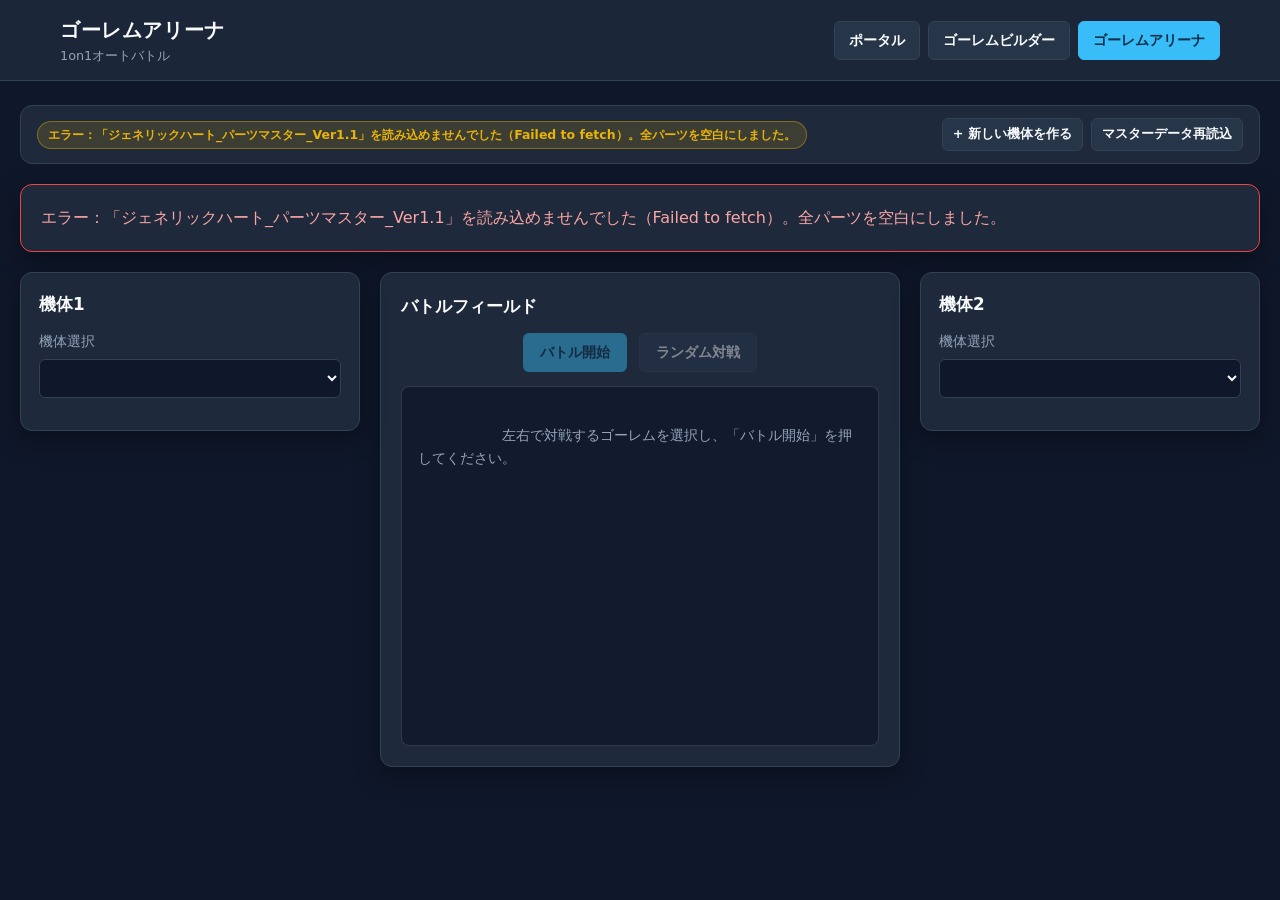
==== arena.html @ 92199386 "a" ====
<!DOCTYPE html>
<html lang="ja">
<head>
  <meta charset="UTF-8" />
  <meta name="viewport" content="width=device-width, initial-scale=1.0" />
  <title>ゴーレムアリーナ | ジェネリックハート</title>
  <link rel="stylesheet" href="./css/common.css" />
  <link rel="stylesheet" href="./css/arena.css" />
  <style>
    .arena-container {
      max-width: 1520px;
      margin: 0 auto;
      padding: 24px 20px 64px;
    }
    .arena-3col {
      display: grid;
      grid-template-columns: minmax(290px, 340px) minmax(0, 1fr) minmax(290px, 340px);
      gap: 20px;
      align-items: start;
    }
    .sticky-side {
      position: -webkit-sticky;
      position: sticky;
      top: 76px;
      align-self: start;
    }
    .fighter-side-card {
      background: var(--bg-panel);
      border: 1px solid var(--border-subtle);
      border-radius: var(--radius-md);
      padding: 18px;
      box-shadow: var(--shadow-card);
    }
    .equip-summary {
      margin: 10px 0 12px;
      padding: 10px 12px;
      border-radius: var(--radius-sm);
      background: rgba(15, 23, 42, 0.55);
      border: 1px solid rgba(148, 163, 184, 0.16);
      font-size: 0.84rem;
      line-height: 1.6;
    }
    .equip-row {
      margin-bottom: 3px;
    }
    .equip-row:last-child {
      margin-bottom: 0;
    }
    .center-controls {
      display: flex;
      flex-wrap: wrap;
      align-items: center;
      justify-content: center;
      gap: 12px;
      margin-bottom: 14px;
    }
    .battle-banner {
      margin-bottom: 12px;
      padding: 12px 16px;
      border-radius: 8px;
      font-weight: 700;
      text-align: center;
      background: rgba(34, 197, 94, 0.16);
      border: 1px solid rgba(34, 197, 94, 0.45);
      color: #bbf7d0;
    }
    .battle-log {
      padding: 14px 16px;
      border-radius: 8px;
      background: rgba(15, 23, 42, 0.72);
      border: 1px solid rgba(148, 163, 184, 0.22);
      min-height: 360px;
      max-height: 68vh;
      overflow-y: auto;
      font-family: ui-monospace, SFMono-Regular, Menlo, Monaco, Consolas, monospace;
      font-size: 0.87rem;
      line-height: 1.65;
      white-space: pre-wrap;
    }
    .log-line {
      padding: 2px 0;
      border-bottom: 1px dashed rgba(148, 163, 184, 0.08);
    }
    .log-line:last-child {
      border-bottom: none;
    }
    @media (max-width: 1120px) {
      .arena-3col {
        grid-template-columns: 1fr;
      }
      .sticky-side {
        position: static;
      }
    }
  </style>
</head>
<body>
  <header class="site-header">
    <div class="header-inner">
      <div class="brand-area">
        <div>
          <h1 class="brand-title">ゴーレムアリーナ</h1>
          <p class="brand-subtitle">1on1オートバトル</p>
        </div>
      </div>
      <nav class="nav-links" aria-label="画面切り替え">
        <a class="nav-link" href="./index.html">ポータル</a>
        <a class="nav-link" href="./builder.html">ゴーレムビルダー</a>
        <a class="nav-link is-active" href="./arena.html">ゴーレムアリーナ</a>
      </nav>
    </div>
  </header>

  <main class="arena-container">
    <div class="status-bar">
      <div>
        <span id="data-status" class="status-badge is-fallback">「ジェネリックハート_パーツマスター_Ver1.1」読込待機中...</span>
      </div>
      <div style="display:flex;gap:8px;">
        <a href="./builder.html" class="btn btn-secondary btn-sm">+ 新しい機体を作る</a>
        <button id="reload-data-btn" type="button" class="btn btn-secondary btn-sm">
          マスターデータ再読込
        </button>
      </div>
    </div>

    <div id="master-error" class="panel" style="display:none; border-color:var(--danger); color:#fca5a5; margin-bottom:20px;" role="alert"></div>

    <div class="arena-3col">
      <aside class="fighter-side-card sticky-side">
        <h2 class="panel-title">機体1</h2>
        <div style="margin-bottom:14px;">
          <label for="fighter1-select">機体選択</label>
          <select id="fighter1-select"></select>
        </div>
        <div id="fighter1-card"></div>
      </aside>

      <section class="panel">
        <h2 class="panel-title">バトルフィールド</h2>
        <div class="center-controls">
          <button id="start-battle-btn" type="button" class="btn btn-primary">バトル開始</button>
          <button id="random-battle-btn" type="button" class="btn btn-secondary">ランダム対戦</button>
        </div>
        <div id="battle-banner" class="battle-banner" style="display:none;"></div>
        <div id="battle-log" class="battle-log">
          <span class="muted">左右で対戦するゴーレムを選択し、「バトル開始」を押してください。</span>
        </div>
      </section>

      <aside class="fighter-side-card sticky-side">
        <h2 class="panel-title">機体2</h2>
        <div style="margin-bottom:14px;">
          <label for="fighter2-select">機体選択</label>
          <select id="fighter2-select"></select>
        </div>
        <div id="fighter2-card"></div>
      </aside>
    </div>
  </main>

  <script type="module" src="./js/arenaApp.js?v=7"></script>
</body>
</html>
---- css/common.css ----
:root {
  --bg-body: #0f172a;
  --bg-panel: #1e293b;
  --bg-card: #273549;
  --bg-input: #0f172a;
  --border-subtle: #334155;
  --border-accent: #38bdf8;
  --text-main: #f8fafc;
  --text-muted: #94a3b8;
  --accent-primary: #38bdf8;
  --accent-primary-hover: #0ea5e9;
  --accent-secondary: #a855f7;
  --success: #22c55e;
  --warning: #eab308;
  --danger: #ef4444;
  --radius-sm: 6px;
  --radius-md: 12px;
  --radius-lg: 16px;
  --shadow-card: 0 8px 24px rgba(0, 0, 0, 0.35);
  --font-sans: "Hiragino Kaku Gothic ProN", "Yu Gothic", "Meiryo", system-ui, -apple-system, sans-serif;
  --font-mono: ui-monospace, SFMono-Regular, Menlo, Monaco, Consolas, monospace;
}

* { box-sizing: border-box; }

html, body {
  margin: 0;
  padding: 0;
  background-color: var(--bg-body);
  color: var(--text-main);
  font-family: var(--font-sans);
  line-height: 1.6;
  min-height: 100vh;
}

a { color: var(--accent-primary); text-decoration: none; }
a:hover { text-decoration: underline; }
code, pre { font-family: var(--font-mono); }

.site-header {
  background: rgba(30, 41, 59, 0.92);
  backdrop-filter: blur(8px);
  border-bottom: 1px solid var(--border-subtle);
  position: sticky;
  top: 0;
  z-index: 20;
}

.header-inner {
  max-width: 1200px;
  margin: 0 auto;
  padding: 14px 20px;
  display: flex;
  flex-wrap: wrap;
  align-items: center;
  justify-content: space-between;
  gap: 12px;
}

.brand-area { display: flex; align-items: center; gap: 12px; }
.brand-title { margin: 0; font-size: 1.25rem; font-weight: 700; letter-spacing: 0.03em; }
.brand-subtitle { margin: 0; font-size: 0.8rem; color: var(--text-muted); }
.nav-links { display: flex; align-items: center; gap: 8px; }

.nav-link {
  padding: 7px 14px;
  border-radius: var(--radius-sm);
  border: 1px solid var(--border-subtle);
  background: var(--bg-card);
  color: var(--text-main);
  font-size: 0.9rem;
  font-weight: 600;
  transition: all 0.15s ease;
}

.nav-link:hover { border-color: var(--accent-primary); text-decoration: none; }
.nav-link.is-active { background: var(--accent-primary); color: #082f49; border-color: var(--accent-primary); }

.page-container { max-width: 1200px; margin: 0 auto; padding: 24px 20px 64px; }

.status-bar {
  display: flex;
  flex-wrap: wrap;
  align-items: center;
  justify-content: space-between;
  gap: 12px;
  background: var(--bg-panel);
  border: 1px solid var(--border-subtle);
  border-radius: var(--radius-md);
  padding: 12px 16px;
  margin-bottom: 20px;
  font-size: 0.88rem;
}

.status-badge {
  display: inline-flex;
  align-items: center;
  gap: 6px;
  padding: 3px 10px;
  border-radius: 999px;
  font-size: 0.78rem;
  font-weight: 700;
  background: rgba(56, 189, 248, 0.15);
  color: var(--accent-primary);
  border: 1px solid rgba(56, 189, 248, 0.4);
}

.status-badge.is-fallback {
  background: rgba(234, 179, 8, 0.15);
  color: var(--warning);
  border-color: rgba(234, 179, 8, 0.4);
}

.panel {
  background: var(--bg-panel);
  border: 1px solid var(--border-subtle);
  border-radius: var(--radius-md);
  padding: 20px;
  box-shadow: var(--shadow-card);
}

.panel-title {
  margin: 0 0 14px;
  font-size: 1.05rem;
  font-weight: 700;
  display: flex;
  align-items: center;
  justify-content: space-between;
  gap: 8px;
}

label { display: block; font-size: 0.85rem; color: var(--text-muted); margin-bottom: 6px; }

input[type="text"], input[type="number"], select, textarea {
  width: 100%;
  padding: 9px 12px;
  border-radius: var(--radius-sm);
  border: 1px solid var(--border-subtle);
  background: var(--bg-input);
  color: var(--text-main);
  font-family: inherit;
  font-size: 0.92rem;
}

input:focus, select:focus, textarea:focus { outline: none; border-color: var(--accent-primary); }

.btn {
  display: inline-flex;
  align-items: center;
  justify-content: center;
  gap: 6px;
  padding: 9px 16px;
  border-radius: var(--radius-sm);
  border: 1px solid transparent;
  font-family: inherit;
  font-size: 0.9rem;
  font-weight: 700;
  cursor: pointer;
  transition: all 0.15s ease;
}

.btn:disabled { opacity: 0.45; cursor: not-allowed; }
.btn-primary { background: var(--accent-primary); color: #082f49; }
.btn-primary:hover:not(:disabled) { background: var(--accent-primary-hover); }
.btn-secondary { background: var(--bg-card); color: var(--text-main); border-color: var(--border-subtle); }
.btn-secondary:hover:not(:disabled) { border-color: var(--accent-primary); }
.btn-danger { background: rgba(239, 68, 68, 0.16); color: #fca5a5; border-color: rgba(239, 68, 68, 0.45); }
.btn-danger:hover:not(:disabled) { background: rgba(239, 68, 68, 0.28); }
.btn-sm { padding: 5px 10px; font-size: 0.8rem; }

.stats-grid {
  display: grid;
  grid-template-columns: repeat(auto-fit, minmax(120px, 1fr));
  gap: 10px;
  margin-top: 12px;
}

.stat-box {
  background: var(--bg-card);
  border: 1px solid var(--border-subtle);
  border-radius: var(--radius-sm);
  padding: 10px 12px;
}

.stat-label { font-size: 0.75rem; color: var(--text-muted); }
.stat-value { font-size: 1.2rem; font-weight: 800; margin-top: 2px; }

.tag {
  display: inline-block;
  padding: 2px 8px;
  border-radius: 6px;
  font-size: 0.75rem;
  font-weight: 700;
  background: rgba(168, 85, 247, 0.18);
  color: #e9d5ff;
  border: 1px solid rgba(168, 85, 247, 0.35);
}

.muted { color: var(--text-muted); font-size: 0.85rem; }

.toast {
  position: fixed;
  right: 20px;
  bottom: 20px;
  background: var(--bg-card);
  color: var(--text-main);
  border: 1px solid var(--accent-primary);
  padding: 12px 16px;
  border-radius: var(--radius-md);
  box-shadow: var(--shadow-card);
  z-index: 50;
  font-size: 0.9rem;
}
---- css/arena.css ----
.fighter-select-grid { display: grid; grid-template-columns: 1fr auto 1fr; gap: 16px; align-items: center; margin-bottom: 20px; }
@media (max-width: 820px) {
  .fighter-select-grid { grid-template-columns: 1fr; }
  .vs-badge { text-align: center; }
}
.vs-badge { font-size: 1.5rem; font-weight: 900; color: var(--accent-secondary); padding: 8px 12px; }

.fighter-card {
  background: var(--bg-card);
  border: 1px solid var(--border-subtle);
  border-radius: var(--radius-md);
  padding: 16px;
  margin-top: 12px;
}

.hp-bar-track {
  width: 100%;
  height: 14px;
  background: var(--bg-input);
  border-radius: 999px;
  overflow: hidden;
  border: 1px solid var(--border-subtle);
  margin: 8px 0 4px;
}

.hp-bar-fill {
  height: 100%;
  width: 100%;
  background: linear-gradient(90deg, #22c55e, #38bdf8);
  transition: width 0.25s ease;
}

.hp-bar-fill.is-low { background: linear-gradient(90deg, #ef4444, #f97316); }
.arena-controls { display: flex; flex-wrap: wrap; align-items: center; gap: 10px; margin-bottom: 18px; }

.battle-log {
  background: var(--bg-input);
  border: 1px solid var(--border-subtle);
  border-radius: var(--radius-md);
  padding: 16px;
  max-height: 440px;
  overflow-y: auto;
  font-size: 0.9rem;
}

.log-entry { padding: 6px 0; border-bottom: 1px dashed rgba(148, 163, 184, 0.18); }
.log-entry:last-child { border-bottom: none; }
.log-turn { color: var(--accent-primary); font-weight: 700; margin-right: 8px; }
.log-crit { color: #fde047; font-weight: 700; }
.log-skill { color: #d8b4fe; font-weight: 700; }

.log-winner {
  margin-top: 12px;
  padding: 12px;
  border-radius: var(--radius-sm);
  background: rgba(34, 197, 94, 0.15);
  border: 1px solid rgba(34, 197, 94, 0.45);
  color: #86efac;
  font-weight: 800;
}
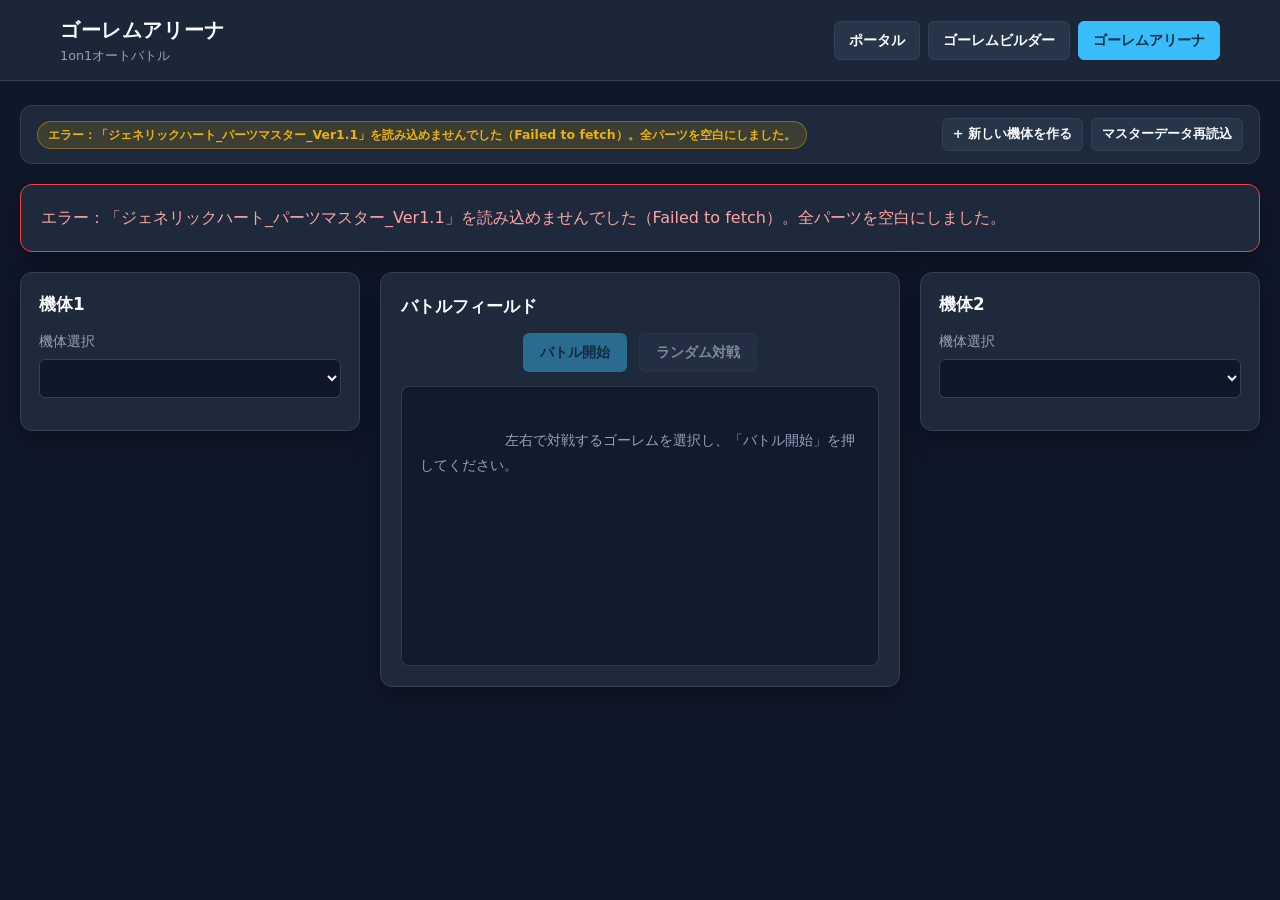
==== commit 0dd91dab: "a" ====
--- a/arena.html
+++ b/arena.html
@@ -10,7 +10,7 @@
     .arena-container {
       max-width: 1520px;
       margin: 0 auto;
-      padding: 24px 20px 64px;
+      padding: 24px 20px 80px;
     }
     .arena-3col {
       display: grid;
@@ -38,10 +38,10 @@
       background: rgba(15, 23, 42, 0.55);
       border: 1px solid rgba(148, 163, 184, 0.16);
       font-size: 0.84rem;
-      line-height: 1.6;
+      line-height: 1.65;
     }
     .equip-row {
-      margin-bottom: 3px;
+      margin-bottom: 4px;
     }
     .equip-row:last-child {
       margin-bottom: 0;
@@ -55,7 +55,7 @@
       margin-bottom: 14px;
     }
     .battle-banner {
-      margin-bottom: 12px;
+      margin-bottom: 14px;
       padding: 12px 16px;
       border-radius: 8px;
       font-weight: 700;
@@ -65,21 +65,28 @@
       color: #bbf7d0;
     }
     .battle-log {
-      padding: 14px 16px;
+      padding: 16px 18px;
       border-radius: 8px;
       background: rgba(15, 23, 42, 0.72);
       border: 1px solid rgba(148, 163, 184, 0.22);
-      min-height: 360px;
-      max-height: 68vh;
-      overflow-y: auto;
+      min-height: 280px;
       font-family: ui-monospace, SFMono-Regular, Menlo, Monaco, Consolas, monospace;
-      font-size: 0.87rem;
-      line-height: 1.65;
+      font-size: 0.88rem;
+      line-height: 1.75;
       white-space: pre-wrap;
+      word-break: break-word;
     }
     .log-line {
-      padding: 2px 0;
+      padding: 3px 0;
       border-bottom: 1px dashed rgba(148, 163, 184, 0.08);
+    }
+    .log-line.is-turn-divider {
+      margin-top: 10px;
+      padding-top: 8px;
+      font-weight: 700;
+      color: var(--accent-primary, #38bdf8);
+      border-top: 1px solid rgba(148, 163, 184, 0.18);
+      border-bottom: none;
     }
     .log-line:last-child {
       border-bottom: none;
@@ -159,6 +166,6 @@
     </div>
   </main>
 
-  <script type="module" src="./js/arenaApp.js?v=7"></script>
+  <script type="module" src="./js/arenaApp.js?v=8"></script>
 </body>
 </html>
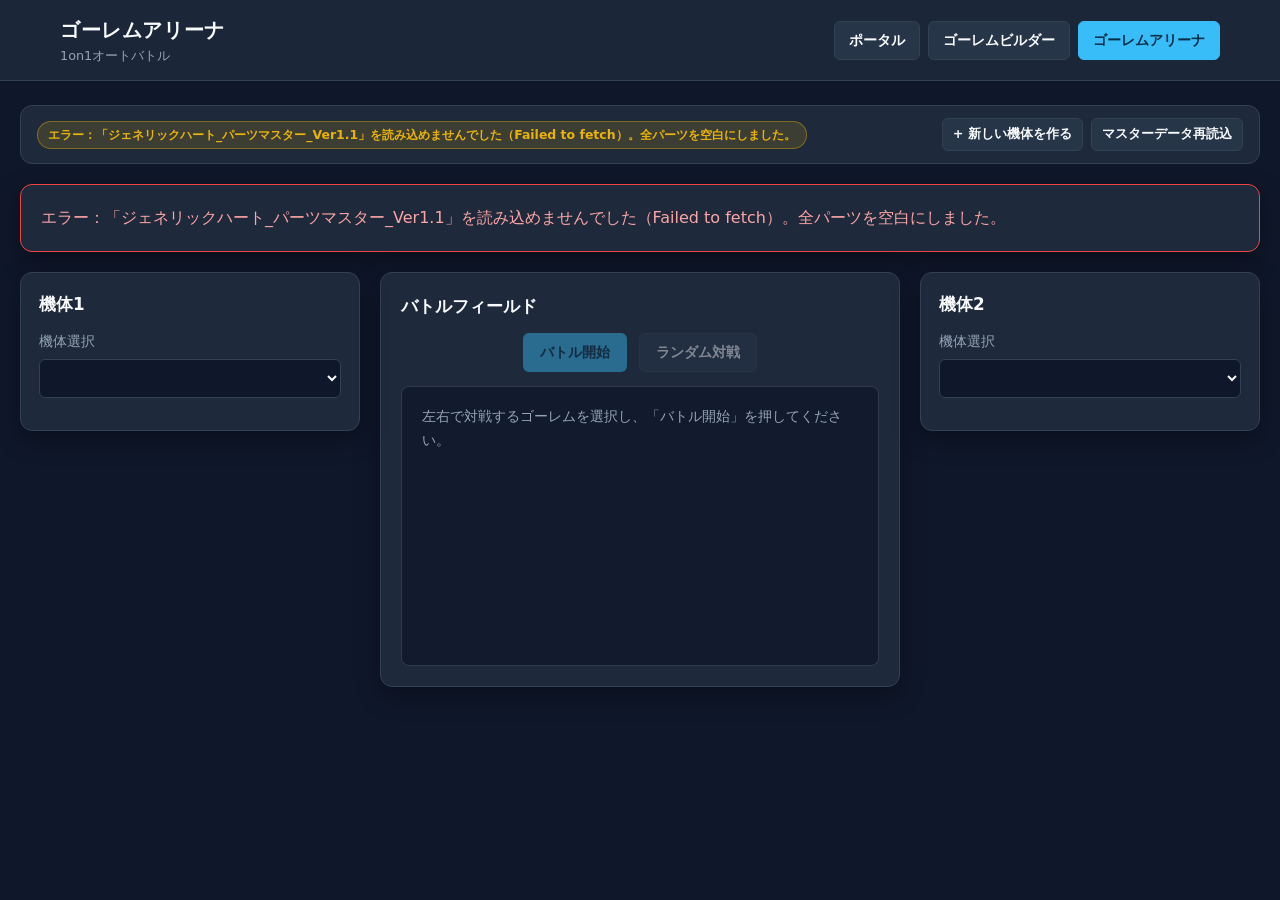
==== commit 1415fc38: "a" ====
--- a/arena.html
+++ b/arena.html
@@ -4,13 +4,13 @@
   <meta charset="UTF-8" />
   <meta name="viewport" content="width=device-width, initial-scale=1.0" />
   <title>ゴーレムアリーナ | ジェネリックハート</title>
-  <link rel="stylesheet" href="./css/common.css" />
-  <link rel="stylesheet" href="./css/arena.css" />
+  <link rel="stylesheet" href="./css/common.css?v=9" />
+  <link rel="stylesheet" href="./css/arena.css?v=9" />
   <style>
     .arena-container {
       max-width: 1520px;
       margin: 0 auto;
-      padding: 24px 20px 80px;
+      padding: 24px 20px 96px;
     }
     .arena-3col {
       display: grid;
@@ -64,29 +64,55 @@
       border: 1px solid rgba(34, 197, 94, 0.45);
       color: #bbf7d0;
     }
-    .battle-log {
-      padding: 16px 18px;
+    /* arena.css の max-height / overflow-y を上書きしてページ全体スクロールにする */
+    .arena-3col .battle-log {
+      padding: 18px 20px;
       border-radius: 8px;
       background: rgba(15, 23, 42, 0.72);
       border: 1px solid rgba(148, 163, 184, 0.22);
       min-height: 280px;
+      max-height: none !important;
+      overflow-y: visible !important;
       font-family: ui-monospace, SFMono-Regular, Menlo, Monaco, Consolas, monospace;
       font-size: 0.88rem;
-      line-height: 1.75;
-      white-space: pre-wrap;
+      line-height: 1.65;
+      white-space: normal;
       word-break: break-word;
     }
     .log-line {
-      padding: 3px 0;
-      border-bottom: 1px dashed rgba(148, 163, 184, 0.08);
+      padding: 7px 0;
+      border-bottom: 1px dashed rgba(148, 163, 184, 0.12);
+    }
+    .log-line.is-header {
+      font-weight: 700;
+      color: #e2e8f0;
+      padding-bottom: 10px;
     }
     .log-line.is-turn-divider {
-      margin-top: 10px;
-      padding-top: 8px;
+      margin-top: 16px;
+      margin-bottom: 4px;
+      padding: 8px 10px;
+      border-radius: 6px;
       font-weight: 700;
       color: var(--accent-primary, #38bdf8);
-      border-top: 1px solid rgba(148, 163, 184, 0.18);
-      border-bottom: none;
+      background: rgba(56, 189, 248, 0.08);
+      border: 1px solid rgba(56, 189, 248, 0.22);
+    }
+    .log-line.is-result {
+      margin-top: 14px;
+      padding: 10px 12px;
+      border-radius: 6px;
+      font-weight: 700;
+      color: #86efac;
+      background: rgba(34, 197, 94, 0.12);
+      border: 1px solid rgba(34, 197, 94, 0.35);
+    }
+    .log-sub {
+      display: block;
+      margin-top: 2px;
+      padding-left: 14px;
+      font-size: 0.82rem;
+      color: #94a3b8;
     }
     .log-line:last-child {
       border-bottom: none;
@@ -166,6 +192,6 @@
     </div>
   </main>
 
-  <script type="module" src="./js/arenaApp.js?v=8"></script>
+  <script type="module" src="./js/arenaApp.js?v=9"></script>
 </body>
 </html>
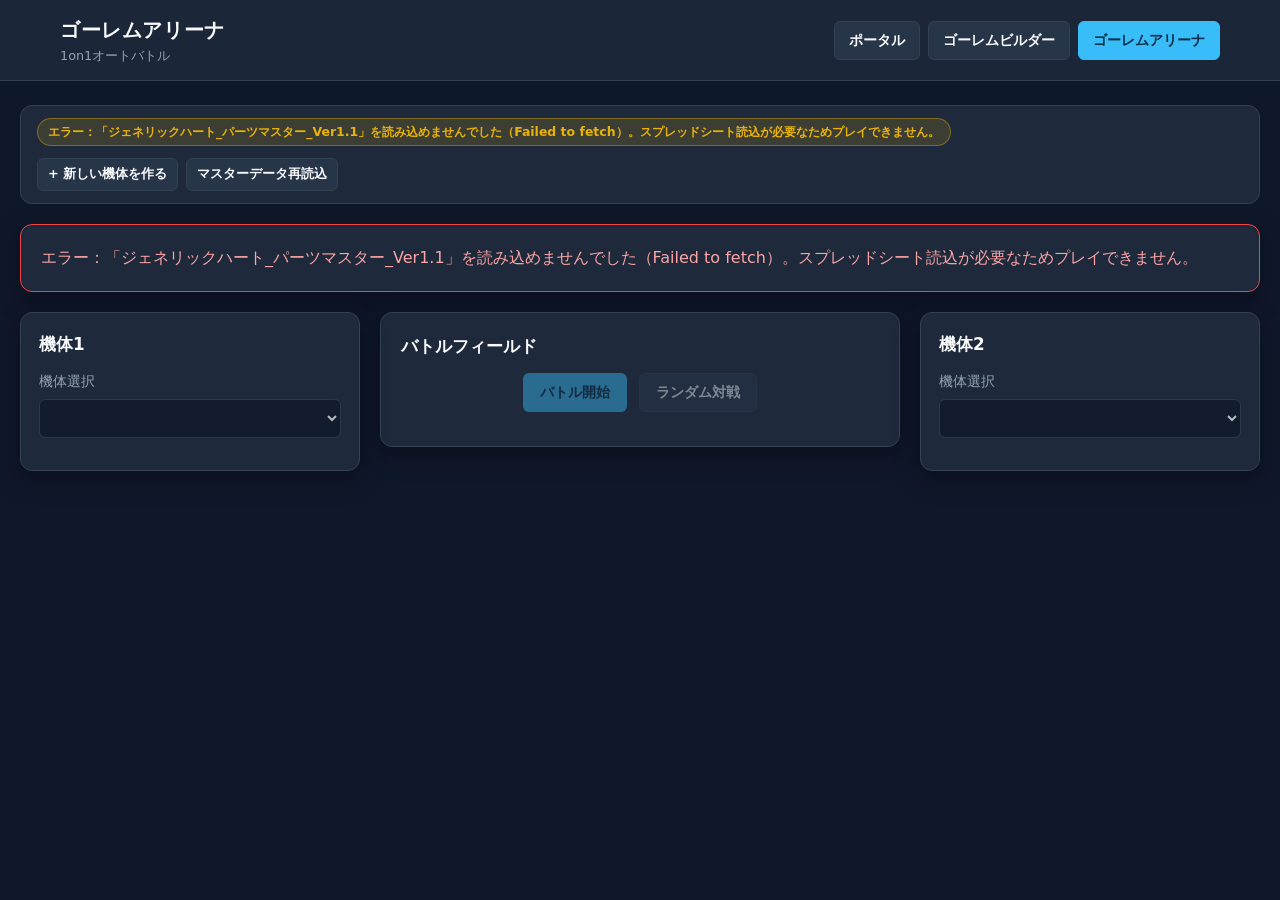
==== commit a8ced524: "パラメータ追加" ====
--- a/arena.html
+++ b/arena.html
@@ -192,6 +192,6 @@
     </div>
   </main>
 
-  <script type="module" src="./js/arenaApp.js?v=9"></script>
+  <script type="module" src="./js/arenaApp.js?v=10"></script>
 </body>
 </html>
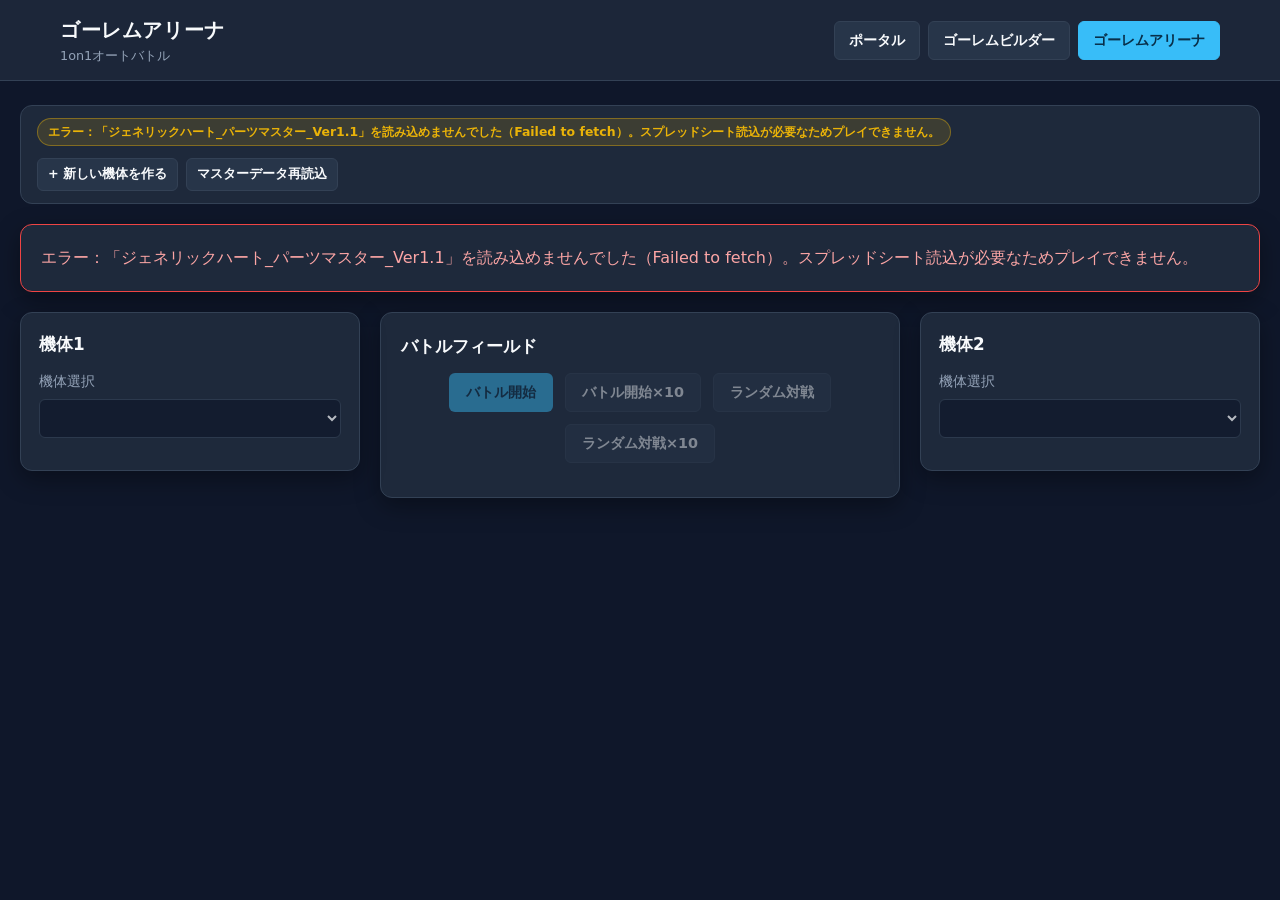
==== commit cd37039d: "１０" ====
--- a/arena.html
+++ b/arena.html
@@ -173,8 +173,9 @@
         <h2 class="panel-title">バトルフィールド</h2>
         <div class="center-controls">
           <button id="start-battle-btn" type="button" class="btn btn-primary">バトル開始</button>
+          <button id="start-battle-10-btn" type="button" class="btn btn-secondary">バトル開始×10</button>
           <button id="random-battle-btn" type="button" class="btn btn-secondary">ランダム対戦</button>
-        </div>
+          <button id="random-battle-10-btn" type="button" class="btn btn-secondary">ランダム対戦×10</button>        </div>
         <div id="battle-banner" class="battle-banner" style="display:none;"></div>
         <div id="battle-log" class="battle-log">
           <span class="muted">左右で対戦するゴーレムを選択し、「バトル開始」を押してください。</span>
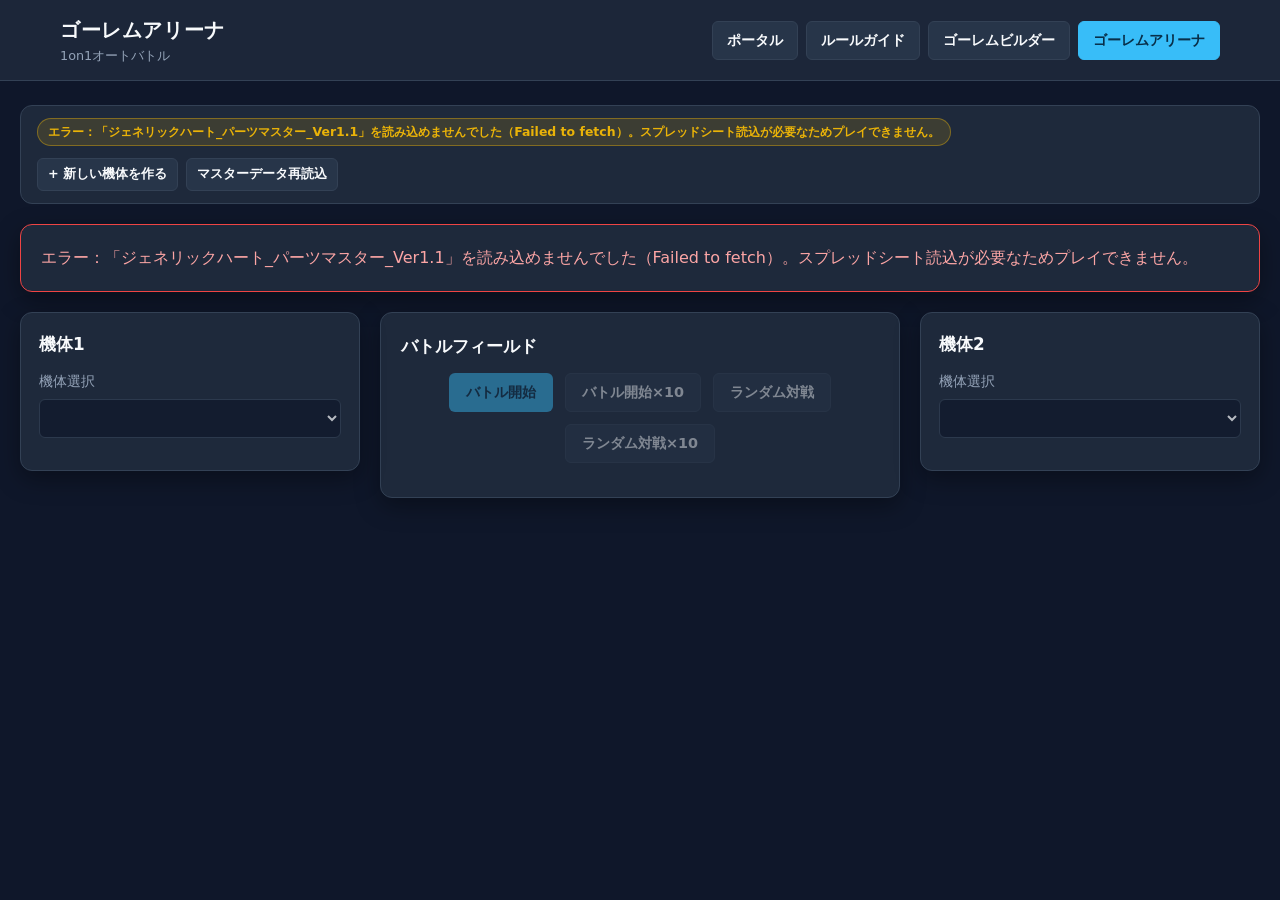
==== commit 39eba830: "ルールとパーツ" ====
--- a/arena.html
+++ b/arena.html
@@ -138,6 +138,7 @@
       </div>
       <nav class="nav-links" aria-label="画面切り替え">
         <a class="nav-link" href="./index.html">ポータル</a>
+        <a class="nav-link" href="./rule.html">ルールガイド</a>
         <a class="nav-link" href="./builder.html">ゴーレムビルダー</a>
         <a class="nav-link is-active" href="./arena.html">ゴーレムアリーナ</a>
       </nav>
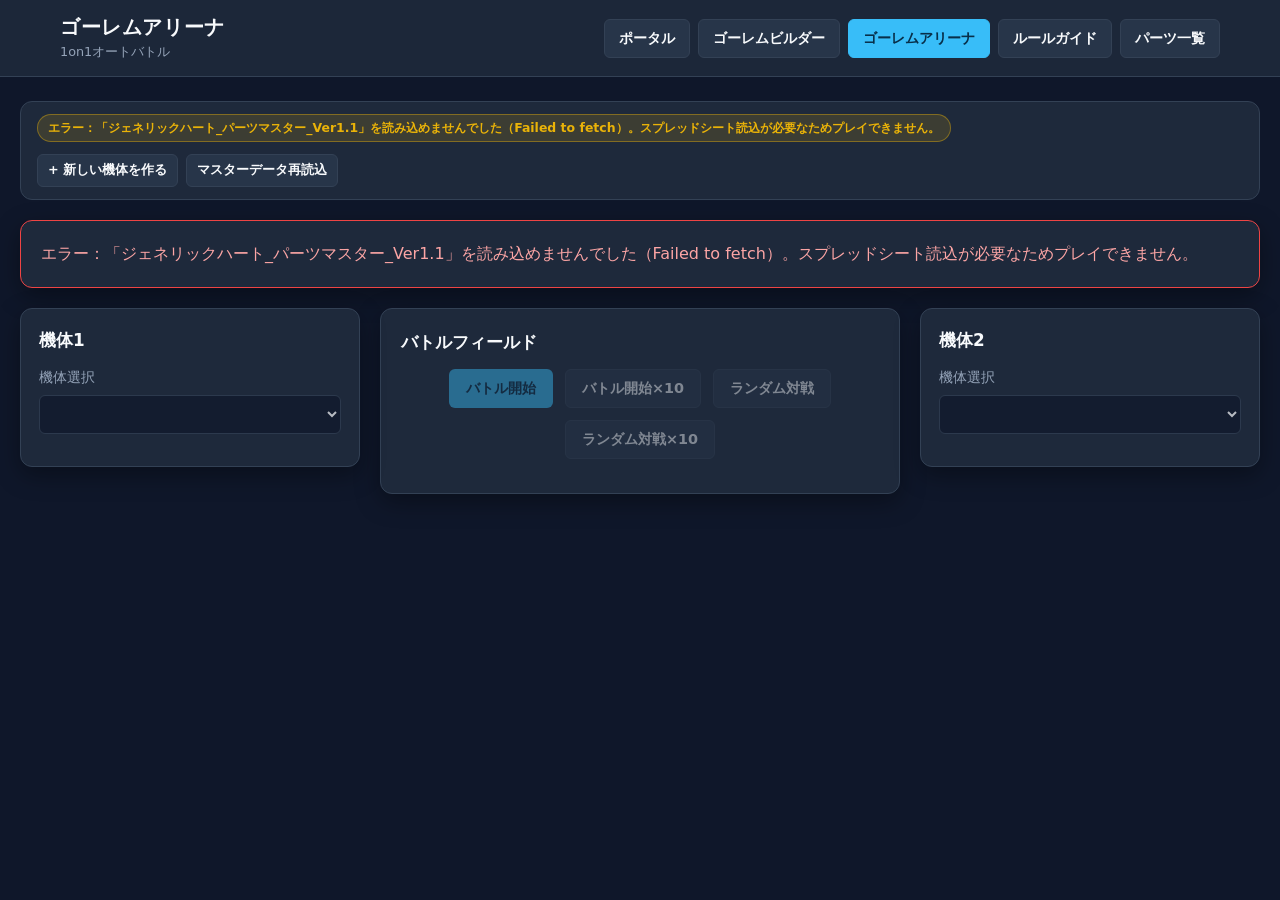
==== commit 5d2520d8: "価格と所持金追加" ====
--- a/arena.html
+++ b/arena.html
@@ -12,18 +12,21 @@
       margin: 0 auto;
       padding: 24px 20px 96px;
     }
+
     .arena-3col {
       display: grid;
       grid-template-columns: minmax(290px, 340px) minmax(0, 1fr) minmax(290px, 340px);
       gap: 20px;
       align-items: start;
     }
+
     .sticky-side {
       position: -webkit-sticky;
       position: sticky;
       top: 76px;
       align-self: start;
     }
+
     .fighter-side-card {
       background: var(--bg-panel);
       border: 1px solid var(--border-subtle);
@@ -31,6 +34,11 @@
       padding: 18px;
       box-shadow: var(--shadow-card);
     }
+
+    .fighter-select-group {
+      margin-bottom: 14px;
+    }
+
     .equip-summary {
       margin: 10px 0 12px;
       padding: 10px 12px;
@@ -40,12 +48,27 @@
       font-size: 0.84rem;
       line-height: 1.65;
     }
+
     .equip-row {
       margin-bottom: 4px;
     }
+
     .equip-row:last-child {
       margin-bottom: 0;
     }
+
+    .status-actions {
+      display: flex;
+      flex-wrap: wrap;
+      gap: 8px;
+    }
+
+    .master-error-panel {
+      border-color: var(--danger);
+      color: #fca5a5;
+      margin-bottom: 20px;
+    }
+
     .center-controls {
       display: flex;
       flex-wrap: wrap;
@@ -54,6 +77,7 @@
       gap: 12px;
       margin-bottom: 14px;
     }
+
     .battle-banner {
       margin-bottom: 14px;
       padding: 12px 16px;
@@ -64,6 +88,7 @@
       border: 1px solid rgba(34, 197, 94, 0.45);
       color: #bbf7d0;
     }
+
     /* arena.css の max-height / overflow-y を上書きしてページ全体スクロールにする */
     .arena-3col .battle-log {
       padding: 18px 20px;
@@ -71,23 +96,26 @@
       background: rgba(15, 23, 42, 0.72);
       border: 1px solid rgba(148, 163, 184, 0.22);
       min-height: 280px;
-      max-height: none !important;
-      overflow-y: visible !important;
+      max-height: none;
+      overflow-y: visible;
       font-family: ui-monospace, SFMono-Regular, Menlo, Monaco, Consolas, monospace;
       font-size: 0.88rem;
       line-height: 1.65;
       white-space: normal;
       word-break: break-word;
     }
+
     .log-line {
       padding: 7px 0;
       border-bottom: 1px dashed rgba(148, 163, 184, 0.12);
     }
+
     .log-line.is-header {
       font-weight: 700;
       color: #e2e8f0;
       padding-bottom: 10px;
     }
+
     .log-line.is-turn-divider {
       margin-top: 16px;
       margin-bottom: 4px;
@@ -98,6 +126,7 @@
       background: rgba(56, 189, 248, 0.08);
       border: 1px solid rgba(56, 189, 248, 0.22);
     }
+
     .log-line.is-result {
       margin-top: 14px;
       padding: 10px 12px;
@@ -107,6 +136,7 @@
       background: rgba(34, 197, 94, 0.12);
       border: 1px solid rgba(34, 197, 94, 0.35);
     }
+
     .log-sub {
       display: block;
       margin-top: 2px;
@@ -114,13 +144,16 @@
       font-size: 0.82rem;
       color: #94a3b8;
     }
+
     .log-line:last-child {
       border-bottom: none;
     }
+
     @media (max-width: 1120px) {
       .arena-3col {
         grid-template-columns: 1fr;
       }
+
       .sticky-side {
         position: static;
       }
@@ -131,16 +164,15 @@
   <header class="site-header">
     <div class="header-inner">
       <div class="brand-area">
-        <div>
-          <h1 class="brand-title">ゴーレムアリーナ</h1>
-          <p class="brand-subtitle">1on1オートバトル</p>
-        </div>
+        <h1 class="brand-title">ゴーレムアリーナ</h1>
+        <p class="brand-subtitle">1on1オートバトル</p>
       </div>
       <nav class="nav-links" aria-label="画面切り替え">
         <a class="nav-link" href="./index.html">ポータル</a>
+        <a class="nav-link" href="./builder.html">ゴーレムビルダー</a>
+        <a class="nav-link is-active" href="./arena.html" aria-current="page">ゴーレムアリーナ</a>
         <a class="nav-link" href="./rule.html">ルールガイド</a>
-        <a class="nav-link" href="./builder.html">ゴーレムビルダー</a>
-        <a class="nav-link is-active" href="./arena.html">ゴーレムアリーナ</a>
+        <a class="nav-link" href="./parts.html">パーツ一覧</a>
       </nav>
     </div>
   </header>
@@ -150,7 +182,7 @@
       <div>
         <span id="data-status" class="status-badge is-fallback">「ジェネリックハート_パーツマスター_Ver1.1」読込待機中...</span>
       </div>
-      <div style="display:flex;gap:8px;">
+      <div class="status-actions">
         <a href="./builder.html" class="btn btn-secondary btn-sm">+ 新しい機体を作る</a>
         <button id="reload-data-btn" type="button" class="btn btn-secondary btn-sm">
           マスターデータ再読込
@@ -158,12 +190,12 @@
       </div>
     </div>
 
-    <div id="master-error" class="panel" style="display:none; border-color:var(--danger); color:#fca5a5; margin-bottom:20px;" role="alert"></div>
+    <div id="master-error" class="panel master-error-panel" hidden role="alert"></div>
 
     <div class="arena-3col">
       <aside class="fighter-side-card sticky-side">
         <h2 class="panel-title">機体1</h2>
-        <div style="margin-bottom:14px;">
+        <div class="fighter-select-group">
           <label for="fighter1-select">機体選択</label>
           <select id="fighter1-select"></select>
         </div>
@@ -176,8 +208,9 @@
           <button id="start-battle-btn" type="button" class="btn btn-primary">バトル開始</button>
           <button id="start-battle-10-btn" type="button" class="btn btn-secondary">バトル開始×10</button>
           <button id="random-battle-btn" type="button" class="btn btn-secondary">ランダム対戦</button>
-          <button id="random-battle-10-btn" type="button" class="btn btn-secondary">ランダム対戦×10</button>        </div>
-        <div id="battle-banner" class="battle-banner" style="display:none;"></div>
+          <button id="random-battle-10-btn" type="button" class="btn btn-secondary">ランダム対戦×10</button>
+        </div>
+        <div id="battle-banner" class="battle-banner" hidden></div>
         <div id="battle-log" class="battle-log">
           <span class="muted">左右で対戦するゴーレムを選択し、「バトル開始」を押してください。</span>
         </div>
@@ -185,7 +218,7 @@
 
       <aside class="fighter-side-card sticky-side">
         <h2 class="panel-title">機体2</h2>
-        <div style="margin-bottom:14px;">
+        <div class="fighter-select-group">
           <label for="fighter2-select">機体選択</label>
           <select id="fighter2-select"></select>
         </div>
--- a/css/common.css
+++ b/css/common.css
@@ -2,6 +2,7 @@
   --bg-body: #0f172a;
   --bg-panel: #1e293b;
   --bg-card: #273549;
+  --bg-card-hover: #304159;
   --bg-input: #0f172a;
   --border-subtle: #334155;
   --border-accent: #38bdf8;
@@ -21,9 +22,14 @@
   --font-mono: ui-monospace, SFMono-Regular, Menlo, Monaco, Consolas, monospace;
 }
 
-* { box-sizing: border-box; }
-
-html, body {
+*,
+*::before,
+*::after {
+  box-sizing: border-box;
+}
+
+html,
+body {
   margin: 0;
   padding: 0;
   background-color: var(--bg-body);
@@ -33,12 +39,38 @@
   min-height: 100vh;
 }
 
-a { color: var(--accent-primary); text-decoration: none; }
-a:hover { text-decoration: underline; }
-code, pre { font-family: var(--font-mono); }
-
+a {
+  color: var(--accent-primary);
+  text-decoration: none;
+}
+
+a:hover {
+  text-decoration: underline;
+}
+
+code,
+pre {
+  font-family: var(--font-mono);
+}
+
+code {
+  background: rgba(15, 23, 42, 0.75);
+  border: 1px solid var(--border-subtle);
+  border-radius: 4px;
+  padding: 1px 5px;
+  font-size: 0.88em;
+}
+
+pre code {
+  background: none;
+  border: none;
+  padding: 0;
+  font-size: inherit;
+}
+
+/* ヘッダー・共通ナビゲーション */
 .site-header {
-  background: rgba(30, 41, 59, 0.92);
+  background: rgba(30, 41, 59, 0.94);
   backdrop-filter: blur(8px);
   border-bottom: 1px solid var(--border-subtle);
   position: sticky;
@@ -57,10 +89,33 @@
   gap: 12px;
 }
 
-.brand-area { display: flex; align-items: center; gap: 12px; }
-.brand-title { margin: 0; font-size: 1.25rem; font-weight: 700; letter-spacing: 0.03em; }
-.brand-subtitle { margin: 0; font-size: 0.8rem; color: var(--text-muted); }
-.nav-links { display: flex; align-items: center; gap: 8px; }
+.brand-area {
+  display: flex;
+  flex-direction: column;
+  gap: 2px;
+  min-width: 0;
+}
+
+.brand-title {
+  margin: 0;
+  font-size: 1.25rem;
+  font-weight: 700;
+  letter-spacing: 0.03em;
+  line-height: 1.3;
+}
+
+.brand-subtitle {
+  margin: 0;
+  font-size: 0.8rem;
+  color: var(--text-muted);
+}
+
+.nav-links {
+  display: flex;
+  flex-wrap: wrap;
+  align-items: center;
+  gap: 8px;
+}
 
 .nav-link {
   padding: 7px 14px;
@@ -70,14 +125,47 @@
   color: var(--text-main);
   font-size: 0.9rem;
   font-weight: 600;
-  transition: all 0.15s ease;
-}
-
-.nav-link:hover { border-color: var(--accent-primary); text-decoration: none; }
-.nav-link.is-active { background: var(--accent-primary); color: #082f49; border-color: var(--accent-primary); }
-
-.page-container { max-width: 1200px; margin: 0 auto; padding: 24px 20px 64px; }
-
+  white-space: nowrap;
+  transition: background-color 0.15s ease, border-color 0.15s ease, color 0.15s ease;
+}
+
+.nav-link:hover {
+  border-color: var(--accent-primary);
+  background: var(--bg-card-hover);
+  text-decoration: none;
+}
+
+.nav-link.is-active {
+  background: var(--accent-primary);
+  color: #082f49;
+  border-color: var(--accent-primary);
+}
+
+/* メインコンテナ・ページ見出し */
+.page-container {
+  max-width: 1200px;
+  margin: 0 auto;
+  padding: 24px 20px 64px;
+}
+
+.page-header {
+  margin-bottom: 20px;
+}
+
+.page-title {
+  margin: 0 0 6px;
+  font-size: 1.5rem;
+  font-weight: 800;
+  letter-spacing: 0.02em;
+}
+
+.page-lead {
+  margin: 0;
+  color: var(--text-muted);
+  font-size: 0.92rem;
+}
+
+/* ステータスバー */
 .status-bar {
   display: flex;
   flex-wrap: wrap;
@@ -111,6 +199,13 @@
   border-color: rgba(234, 179, 8, 0.4);
 }
 
+.status-badge.is-success {
+  background: rgba(34, 197, 94, 0.15);
+  color: #86efac;
+  border-color: rgba(34, 197, 94, 0.4);
+}
+
+/* パネル・セクション */
 .panel {
   background: var(--bg-panel);
   border: 1px solid var(--border-subtle);
@@ -119,19 +214,44 @@
   box-shadow: var(--shadow-card);
 }
 
+.panel + .panel {
+  margin-top: 20px;
+}
+
 .panel-title {
   margin: 0 0 14px;
   font-size: 1.05rem;
   font-weight: 700;
   display: flex;
+  flex-wrap: wrap;
   align-items: center;
   justify-content: space-between;
   gap: 8px;
 }
 
-label { display: block; font-size: 0.85rem; color: var(--text-muted); margin-bottom: 6px; }
-
-input[type="text"], input[type="number"], select, textarea {
+.section-heading {
+  margin: 24px 0 12px;
+  font-size: 1.15rem;
+  font-weight: 700;
+}
+
+.section-heading:first-child {
+  margin-top: 0;
+}
+
+/* フォーム要素 */
+label {
+  display: block;
+  font-size: 0.85rem;
+  color: var(--text-muted);
+  margin-bottom: 6px;
+}
+
+input[type="text"],
+input[type="number"],
+input[type="search"],
+select,
+textarea {
   width: 100%;
   padding: 9px 12px;
   border-radius: var(--radius-sm);
@@ -142,8 +262,14 @@
   font-size: 0.92rem;
 }
 
-input:focus, select:focus, textarea:focus { outline: none; border-color: var(--accent-primary); }
-
+input:focus,
+select:focus,
+textarea:focus {
+  outline: none;
+  border-color: var(--accent-primary);
+}
+
+/* ボタン */
 .btn {
   display: inline-flex;
   align-items: center;
@@ -156,18 +282,50 @@
   font-size: 0.9rem;
   font-weight: 700;
   cursor: pointer;
-  transition: all 0.15s ease;
-}
-
-.btn:disabled { opacity: 0.45; cursor: not-allowed; }
-.btn-primary { background: var(--accent-primary); color: #082f49; }
-.btn-primary:hover:not(:disabled) { background: var(--accent-primary-hover); }
-.btn-secondary { background: var(--bg-card); color: var(--text-main); border-color: var(--border-subtle); }
-.btn-secondary:hover:not(:disabled) { border-color: var(--accent-primary); }
-.btn-danger { background: rgba(239, 68, 68, 0.16); color: #fca5a5; border-color: rgba(239, 68, 68, 0.45); }
-.btn-danger:hover:not(:disabled) { background: rgba(239, 68, 68, 0.28); }
-.btn-sm { padding: 5px 10px; font-size: 0.8rem; }
-
+  transition: background-color 0.15s ease, border-color 0.15s ease, opacity 0.15s ease;
+}
+
+.btn:disabled {
+  opacity: 0.45;
+  cursor: not-allowed;
+}
+
+.btn-primary {
+  background: var(--accent-primary);
+  color: #082f49;
+}
+
+.btn-primary:hover:not(:disabled) {
+  background: var(--accent-primary-hover);
+}
+
+.btn-secondary {
+  background: var(--bg-card);
+  color: var(--text-main);
+  border-color: var(--border-subtle);
+}
+
+.btn-secondary:hover:not(:disabled) {
+  border-color: var(--accent-primary);
+  background: var(--bg-card-hover);
+}
+
+.btn-danger {
+  background: rgba(239, 68, 68, 0.16);
+  color: #fca5a5;
+  border-color: rgba(239, 68, 68, 0.45);
+}
+
+.btn-danger:hover:not(:disabled) {
+  background: rgba(239, 68, 68, 0.28);
+}
+
+.btn-sm {
+  padding: 5px 10px;
+  font-size: 0.8rem;
+}
+
+/* ステータスグリッド・バッジ・補助クラス */
 .stats-grid {
   display: grid;
   grid-template-columns: repeat(auto-fit, minmax(120px, 1fr));
@@ -182,8 +340,16 @@
   padding: 10px 12px;
 }
 
-.stat-label { font-size: 0.75rem; color: var(--text-muted); }
-.stat-value { font-size: 1.2rem; font-weight: 800; margin-top: 2px; }
+.stat-label {
+  font-size: 0.75rem;
+  color: var(--text-muted);
+}
+
+.stat-value {
+  font-size: 1.2rem;
+  font-weight: 800;
+  margin-top: 2px;
+}
 
 .tag {
   display: inline-block;
@@ -196,12 +362,71 @@
   border: 1px solid rgba(168, 85, 247, 0.35);
 }
 
-.muted { color: var(--text-muted); font-size: 0.85rem; }
-
+.tag-accent {
+  background: rgba(56, 189, 248, 0.16);
+  color: #bae6fd;
+  border-color: rgba(56, 189, 248, 0.38);
+}
+
+.muted {
+  color: var(--text-muted);
+  font-size: 0.85rem;
+}
+
+.empty-state {
+  padding: 28px 16px;
+  text-align: center;
+  color: var(--text-muted);
+  background: var(--bg-card);
+  border: 1px dashed var(--border-subtle);
+  border-radius: var(--radius-md);
+  font-size: 0.9rem;
+}
+
+/* 共通テーブル（ルール説明・パーツ一覧などでも利用可能） */
+.table-wrap {
+  width: 100%;
+  overflow-x: auto;
+  border: 1px solid var(--border-subtle);
+  border-radius: var(--radius-sm);
+  background: var(--bg-card);
+}
+
+.data-table {
+  width: 100%;
+  border-collapse: collapse;
+  font-size: 0.88rem;
+}
+
+.data-table th,
+.data-table td {
+  padding: 10px 12px;
+  text-align: left;
+  border-bottom: 1px solid var(--border-subtle);
+  vertical-align: top;
+}
+
+.data-table th {
+  background: rgba(15, 23, 42, 0.55);
+  color: var(--text-muted);
+  font-weight: 700;
+  white-space: nowrap;
+}
+
+.data-table tbody tr:last-child td {
+  border-bottom: none;
+}
+
+.data-table tbody tr:hover {
+  background: rgba(255, 255, 255, 0.02);
+}
+
+/* トースト通知 */
 .toast {
   position: fixed;
   right: 20px;
   bottom: 20px;
+  max-width: min(380px, calc(100vw - 40px));
   background: var(--bg-card);
   color: var(--text-main);
   border: 1px solid var(--accent-primary);
@@ -210,4 +435,4 @@
   box-shadow: var(--shadow-card);
   z-index: 50;
   font-size: 0.9rem;
-}
+}
--- a/css/arena.css
+++ b/css/arena.css
@@ -1,9 +1,30 @@
-.fighter-select-grid { display: grid; grid-template-columns: 1fr auto 1fr; gap: 16px; align-items: center; margin-bottom: 20px; }
+.fighter-select-grid {
+  display: grid;
+  grid-template-columns: 1fr auto 1fr;
+  gap: 16px;
+  align-items: center;
+  margin-bottom: 20px;
+}
+
 @media (max-width: 820px) {
-  .fighter-select-grid { grid-template-columns: 1fr; }
-  .vs-badge { text-align: center; }
+  .fighter-select-grid {
+    grid-template-columns: 1fr;
+    gap: 8px;
+  }
+
+  .vs-badge {
+    text-align: center;
+    padding: 4px 12px;
+  }
 }
-.vs-badge { font-size: 1.5rem; font-weight: 900; color: var(--accent-secondary); padding: 8px 12px; }
+
+.vs-badge {
+  font-size: 1.5rem;
+  font-weight: 900;
+  color: var(--accent-secondary);
+  padding: 8px 12px;
+  letter-spacing: 0.05em;
+}
 
 .fighter-card {
   background: var(--bg-card);
@@ -11,6 +32,31 @@
   border-radius: var(--radius-md);
   padding: 16px;
   margin-top: 12px;
+  min-width: 0;
+}
+
+.fighter-card-header {
+  display: flex;
+  flex-wrap: wrap;
+  justify-content: space-between;
+  align-items: center;
+  gap: 8px;
+  margin-bottom: 6px;
+}
+
+.fighter-name {
+  margin: 0;
+  font-size: 1.05rem;
+  font-weight: 700;
+}
+
+.hp-label-row {
+  display: flex;
+  justify-content: space-between;
+  align-items: center;
+  gap: 8px;
+  font-size: 0.82rem;
+  color: var(--text-muted);
 }
 
 .hp-bar-track {
@@ -20,18 +66,31 @@
   border-radius: 999px;
   overflow: hidden;
   border: 1px solid var(--border-subtle);
-  margin: 8px 0 4px;
+  margin: 6px 0 10px;
 }
 
 .hp-bar-fill {
   height: 100%;
   width: 100%;
   background: linear-gradient(90deg, #22c55e, #38bdf8);
-  transition: width 0.25s ease;
+  transition: width 0.25s ease, background 0.25s ease;
 }
 
-.hp-bar-fill.is-low { background: linear-gradient(90deg, #ef4444, #f97316); }
-.arena-controls { display: flex; flex-wrap: wrap; align-items: center; gap: 10px; margin-bottom: 18px; }
+.hp-bar-fill.is-mid {
+  background: linear-gradient(90deg, #eab308, #f59e0b);
+}
+
+.hp-bar-fill.is-low {
+  background: linear-gradient(90deg, #ef4444, #f97316);
+}
+
+.arena-controls {
+  display: flex;
+  flex-wrap: wrap;
+  align-items: center;
+  gap: 10px;
+  margin-bottom: 18px;
+}
 
 .battle-log {
   background: var(--bg-input);
@@ -41,20 +100,55 @@
   max-height: 440px;
   overflow-y: auto;
   font-size: 0.9rem;
+  line-height: 1.55;
 }
 
-.log-entry { padding: 6px 0; border-bottom: 1px dashed rgba(148, 163, 184, 0.18); }
-.log-entry:last-child { border-bottom: none; }
-.log-turn { color: var(--accent-primary); font-weight: 700; margin-right: 8px; }
-.log-crit { color: #fde047; font-weight: 700; }
-.log-skill { color: #d8b4fe; font-weight: 700; }
+.log-entry {
+  padding: 7px 0;
+  border-bottom: 1px dashed rgba(148, 163, 184, 0.18);
+}
+
+.log-entry:last-child {
+  border-bottom: none;
+}
+
+.log-turn {
+  color: var(--accent-primary);
+  font-weight: 700;
+  margin-right: 8px;
+}
+
+.log-crit {
+  color: #fde047;
+  font-weight: 700;
+}
+
+.log-skill {
+  color: #d8b4fe;
+  font-weight: 700;
+}
+
+.log-heal {
+  color: #86efac;
+  font-weight: 700;
+}
+
+.log-guard {
+  color: #7dd3fc;
+  font-weight: 700;
+}
+
+.log-damage {
+  color: #fca5a5;
+  font-weight: 700;
+}
 
 .log-winner {
   margin-top: 12px;
-  padding: 12px;
+  padding: 12px 14px;
   border-radius: var(--radius-sm);
   background: rgba(34, 197, 94, 0.15);
   border: 1px solid rgba(34, 197, 94, 0.45);
   color: #86efac;
   font-weight: 800;
-}
+}
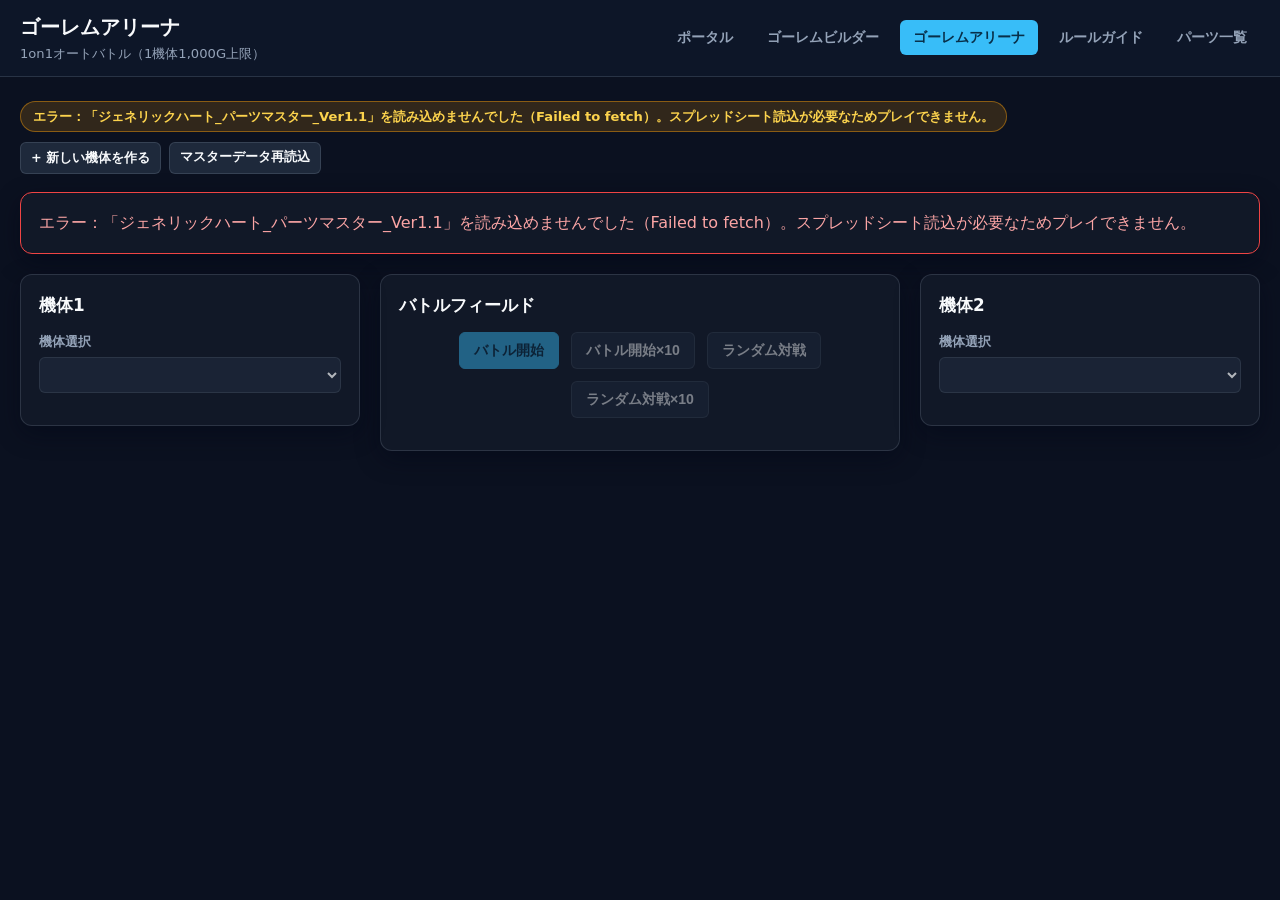
==== commit c497b153: "価格" ====
--- a/arena.html
+++ b/arena.html
@@ -89,7 +89,6 @@
       color: #bbf7d0;
     }
 
-    /* arena.css の max-height / overflow-y を上書きしてページ全体スクロールにする */
     .arena-3col .battle-log {
       padding: 18px 20px;
       border-radius: 8px;
@@ -165,7 +164,7 @@
     <div class="header-inner">
       <div class="brand-area">
         <h1 class="brand-title">ゴーレムアリーナ</h1>
-        <p class="brand-subtitle">1on1オートバトル</p>
+        <p class="brand-subtitle">1on1オートバトル（1機体1,000G上限）</p>
       </div>
       <nav class="nav-links" aria-label="画面切り替え">
         <a class="nav-link" href="./index.html">ポータル</a>
@@ -227,6 +226,6 @@
     </div>
   </main>
 
-  <script type="module" src="./js/arenaApp.js?v=10"></script>
+  <script type="module" src="./js/arenaApp.js?v=11"></script>
 </body>
-</html>+</html>
--- a/css/common.css
+++ b/css/common.css
@@ -1,438 +1,258 @@
 :root {
-  --bg-body: #0f172a;
-  --bg-panel: #1e293b;
-  --bg-card: #273549;
-  --bg-card-hover: #304159;
-  --bg-input: #0f172a;
-  --border-subtle: #334155;
-  --border-accent: #38bdf8;
+  --bg-body: #0b1120;
+  --bg-panel: #111827;
+  --bg-card: #1e293b;
   --text-main: #f8fafc;
   --text-muted: #94a3b8;
+  --border-subtle: rgba(148, 163, 184, 0.2);
   --accent-primary: #38bdf8;
-  --accent-primary-hover: #0ea5e9;
-  --accent-secondary: #a855f7;
-  --success: #22c55e;
-  --warning: #eab308;
   --danger: #ef4444;
   --radius-sm: 6px;
   --radius-md: 12px;
-  --radius-lg: 16px;
-  --shadow-card: 0 8px 24px rgba(0, 0, 0, 0.35);
-  --font-sans: "Hiragino Kaku Gothic ProN", "Yu Gothic", "Meiryo", system-ui, -apple-system, sans-serif;
+  --shadow-card: 0 8px 24px rgba(2, 6, 23, 0.45);
   --font-mono: ui-monospace, SFMono-Regular, Menlo, Monaco, Consolas, monospace;
 }
 
-*,
-*::before,
-*::after {
+* {
   box-sizing: border-box;
 }
 
-html,
 body {
   margin: 0;
-  padding: 0;
-  background-color: var(--bg-body);
-  color: var(--text-main);
-  font-family: var(--font-sans);
-  line-height: 1.6;
-  min-height: 100vh;
-}
-
-a {
-  color: var(--accent-primary);
-  text-decoration: none;
-}
-
-a:hover {
-  text-decoration: underline;
-}
-
-code,
-pre {
-  font-family: var(--font-mono);
-}
-
-code {
-  background: rgba(15, 23, 42, 0.75);
-  border: 1px solid var(--border-subtle);
-  border-radius: 4px;
-  padding: 1px 5px;
-  font-size: 0.88em;
-}
-
-pre code {
-  background: none;
-  border: none;
-  padding: 0;
-  font-size: inherit;
-}
-
-/* ヘッダー・共通ナビゲーション */
+  background: var(--bg-body);
+  color: var(--text-main);
+  font-family: system-ui, -apple-system, BlinkMacSystemFont, "Segoe UI", Roboto, sans-serif;
+  line-height: 1.5;
+}
+
 .site-header {
-  background: rgba(30, 41, 59, 0.94);
-  backdrop-filter: blur(8px);
-  border-bottom: 1px solid var(--border-subtle);
   position: sticky;
   top: 0;
   z-index: 20;
+  background: rgba(15, 23, 42, 0.92);
+  backdrop-filter: blur(8px);
+  border-bottom: 1px solid var(--border-subtle);
 }
 
 .header-inner {
-  max-width: 1200px;
+  max-width: 1440px;
   margin: 0 auto;
-  padding: 14px 20px;
+  padding: 12px 20px;
   display: flex;
   flex-wrap: wrap;
   align-items: center;
   justify-content: space-between;
   gap: 12px;
-}
-
-.brand-area {
-  display: flex;
-  flex-direction: column;
-  gap: 2px;
-  min-width: 0;
 }
 
 .brand-title {
   margin: 0;
   font-size: 1.25rem;
-  font-weight: 700;
-  letter-spacing: 0.03em;
-  line-height: 1.3;
+  font-weight: 800;
 }
 
 .brand-subtitle {
-  margin: 0;
-  font-size: 0.8rem;
+  margin: 2px 0 0;
+  font-size: 0.82rem;
   color: var(--text-muted);
 }
 
 .nav-links {
   display: flex;
   flex-wrap: wrap;
-  align-items: center;
   gap: 8px;
 }
 
 .nav-link {
-  padding: 7px 14px;
-  border-radius: var(--radius-sm);
-  border: 1px solid var(--border-subtle);
-  background: var(--bg-card);
-  color: var(--text-main);
-  font-size: 0.9rem;
-  font-weight: 600;
-  white-space: nowrap;
-  transition: background-color 0.15s ease, border-color 0.15s ease, color 0.15s ease;
+  padding: 6px 12px;
+  border-radius: var(--radius-sm);
+  color: var(--text-muted);
+  text-decoration: none;
+  font-size: 0.88rem;
+  font-weight: 700;
+  border: 1px solid transparent;
 }
 
 .nav-link:hover {
-  border-color: var(--accent-primary);
-  background: var(--bg-card-hover);
+  color: var(--text-main);
+  background: var(--bg-card);
+}
+
+.nav-link.is-active {
+  color: #082f49;
+  background: var(--accent-primary);
+}
+
+.page-container {
+  max-width: 1280px;
+  margin: 0 auto;
+  padding: 24px 20px 80px;
+}
+
+.panel {
+  background: var(--bg-panel);
+  border: 1px solid var(--border-subtle);
+  border-radius: var(--radius-md);
+  padding: 18px;
+  box-shadow: var(--shadow-card);
+}
+
+.panel-title {
+  margin: 0 0 14px;
+  font-size: 1.05rem;
+  font-weight: 800;
+  display: flex;
+  align-items: center;
+  justify-content: space-between;
+  gap: 8px;
+}
+
+.tag {
+  display: inline-block;
+  padding: 2px 8px;
+  border-radius: 999px;
+  font-size: 0.76rem;
+  font-weight: 700;
+  background: rgba(56, 189, 248, 0.14);
+  color: #7dd3fc;
+  border: 1px solid rgba(56, 189, 248, 0.35);
+}
+
+.muted {
+  color: var(--text-muted);
+}
+
+.btn {
+  display: inline-flex;
+  align-items: center;
+  justify-content: center;
+  gap: 6px;
+  padding: 8px 14px;
+  border-radius: var(--radius-sm);
+  border: 1px solid var(--border-subtle);
+  background: var(--bg-card);
+  color: var(--text-main);
+  font-size: 0.88rem;
+  font-weight: 700;
   text-decoration: none;
-}
-
-.nav-link.is-active {
+  cursor: pointer;
+}
+
+.btn:disabled {
+  opacity: 0.45;
+  cursor: not-allowed;
+}
+
+.btn-primary {
   background: var(--accent-primary);
   color: #082f49;
   border-color: var(--accent-primary);
 }
 
-/* メインコンテナ・ページ見出し */
-.page-container {
-  max-width: 1200px;
-  margin: 0 auto;
-  padding: 24px 20px 64px;
-}
-
-.page-header {
-  margin-bottom: 20px;
-}
-
-.page-title {
-  margin: 0 0 6px;
-  font-size: 1.5rem;
-  font-weight: 800;
-  letter-spacing: 0.02em;
-}
-
-.page-lead {
-  margin: 0;
-  color: var(--text-muted);
-  font-size: 0.92rem;
-}
-
-/* ステータスバー */
-.status-bar {
-  display: flex;
-  flex-wrap: wrap;
-  align-items: center;
-  justify-content: space-between;
-  gap: 12px;
-  background: var(--bg-panel);
-  border: 1px solid var(--border-subtle);
-  border-radius: var(--radius-md);
-  padding: 12px 16px;
-  margin-bottom: 20px;
-  font-size: 0.88rem;
-}
-
-.status-badge {
-  display: inline-flex;
-  align-items: center;
-  gap: 6px;
-  padding: 3px 10px;
-  border-radius: 999px;
-  font-size: 0.78rem;
-  font-weight: 700;
-  background: rgba(56, 189, 248, 0.15);
-  color: var(--accent-primary);
-  border: 1px solid rgba(56, 189, 248, 0.4);
-}
-
-.status-badge.is-fallback {
-  background: rgba(234, 179, 8, 0.15);
-  color: var(--warning);
-  border-color: rgba(234, 179, 8, 0.4);
-}
-
-.status-badge.is-success {
-  background: rgba(34, 197, 94, 0.15);
-  color: #86efac;
-  border-color: rgba(34, 197, 94, 0.4);
-}
-
-/* パネル・セクション */
-.panel {
-  background: var(--bg-panel);
-  border: 1px solid var(--border-subtle);
-  border-radius: var(--radius-md);
-  padding: 20px;
-  box-shadow: var(--shadow-card);
-}
-
-.panel + .panel {
-  margin-top: 20px;
-}
-
-.panel-title {
-  margin: 0 0 14px;
-  font-size: 1.05rem;
-  font-weight: 700;
-  display: flex;
-  flex-wrap: wrap;
-  align-items: center;
-  justify-content: space-between;
-  gap: 8px;
-}
-
-.section-heading {
-  margin: 24px 0 12px;
-  font-size: 1.15rem;
-  font-weight: 700;
-}
-
-.section-heading:first-child {
-  margin-top: 0;
-}
-
-/* フォーム要素 */
-label {
-  display: block;
-  font-size: 0.85rem;
-  color: var(--text-muted);
-  margin-bottom: 6px;
+.btn-secondary {
+  background: var(--bg-card);
+  color: var(--text-main);
+}
+
+.btn-danger {
+  background: rgba(239, 68, 68, 0.16);
+  color: #fca5a5;
+  border-color: rgba(239, 68, 68, 0.45);
+}
+
+.btn-sm {
+  padding: 5px 10px;
+  font-size: 0.8rem;
 }
 
 input[type="text"],
-input[type="number"],
 input[type="search"],
 select,
 textarea {
   width: 100%;
-  padding: 9px 12px;
-  border-radius: var(--radius-sm);
-  border: 1px solid var(--border-subtle);
-  background: var(--bg-input);
-  color: var(--text-main);
-  font-family: inherit;
-  font-size: 0.92rem;
-}
-
-input:focus,
-select:focus,
-textarea:focus {
-  outline: none;
-  border-color: var(--accent-primary);
-}
-
-/* ボタン */
-.btn {
-  display: inline-flex;
-  align-items: center;
-  justify-content: center;
-  gap: 6px;
-  padding: 9px 16px;
-  border-radius: var(--radius-sm);
-  border: 1px solid transparent;
-  font-family: inherit;
+  padding: 8px 10px;
+  border-radius: var(--radius-sm);
+  border: 1px solid var(--border-subtle);
+  background: var(--bg-card);
+  color: var(--text-main);
   font-size: 0.9rem;
-  font-weight: 700;
-  cursor: pointer;
-  transition: background-color 0.15s ease, border-color 0.15s ease, opacity 0.15s ease;
-}
-
-.btn:disabled {
-  opacity: 0.45;
-  cursor: not-allowed;
-}
-
-.btn-primary {
-  background: var(--accent-primary);
-  color: #082f49;
-}
-
-.btn-primary:hover:not(:disabled) {
-  background: var(--accent-primary-hover);
-}
-
-.btn-secondary {
-  background: var(--bg-card);
-  color: var(--text-main);
-  border-color: var(--border-subtle);
-}
-
-.btn-secondary:hover:not(:disabled) {
-  border-color: var(--accent-primary);
-  background: var(--bg-card-hover);
-}
-
-.btn-danger {
-  background: rgba(239, 68, 68, 0.16);
-  color: #fca5a5;
-  border-color: rgba(239, 68, 68, 0.45);
-}
-
-.btn-danger:hover:not(:disabled) {
-  background: rgba(239, 68, 68, 0.28);
-}
-
-.btn-sm {
-  padding: 5px 10px;
-  font-size: 0.8rem;
-}
-
-/* ステータスグリッド・バッジ・補助クラス */
+}
+
+label {
+  display: block;
+  font-size: 0.82rem;
+  font-weight: 700;
+  color: var(--text-muted);
+  margin-bottom: 6px;
+}
+
+.status-bar {
+  display: flex;
+  flex-wrap: wrap;
+  align-items: center;
+  justify-content: space-between;
+  gap: 10px;
+  margin-bottom: 18px;
+}
+
+.status-badge {
+  display: inline-block;
+  padding: 5px 12px;
+  border-radius: 999px;
+  font-size: 0.82rem;
+  font-weight: 700;
+  background: rgba(34, 197, 94, 0.15);
+  color: #86efac;
+  border: 1px solid rgba(34, 197, 94, 0.4);
+}
+
+.status-badge.is-fallback {
+  background: rgba(245, 158, 11, 0.16);
+  color: #fcd34d;
+  border-color: rgba(245, 158, 11, 0.45);
+}
+
 .stats-grid {
   display: grid;
-  grid-template-columns: repeat(auto-fit, minmax(120px, 1fr));
-  gap: 10px;
-  margin-top: 12px;
+  grid-template-columns: repeat(2, minmax(0, 1fr));
+  gap: 8px;
 }
 
 .stat-box {
   background: var(--bg-card);
   border: 1px solid var(--border-subtle);
   border-radius: var(--radius-sm);
-  padding: 10px 12px;
+  padding: 10px;
 }
 
 .stat-label {
-  font-size: 0.75rem;
+  font-size: 0.76rem;
   color: var(--text-muted);
 }
 
 .stat-value {
-  font-size: 1.2rem;
+  font-size: 1.05rem;
   font-weight: 800;
   margin-top: 2px;
 }
 
-.tag {
-  display: inline-block;
-  padding: 2px 8px;
-  border-radius: 6px;
-  font-size: 0.75rem;
-  font-weight: 700;
-  background: rgba(168, 85, 247, 0.18);
-  color: #e9d5ff;
-  border: 1px solid rgba(168, 85, 247, 0.35);
-}
-
-.tag-accent {
-  background: rgba(56, 189, 248, 0.16);
-  color: #bae6fd;
-  border-color: rgba(56, 189, 248, 0.38);
-}
-
-.muted {
-  color: var(--text-muted);
-  font-size: 0.85rem;
-}
-
-.empty-state {
-  padding: 28px 16px;
-  text-align: center;
-  color: var(--text-muted);
-  background: var(--bg-card);
-  border: 1px dashed var(--border-subtle);
-  border-radius: var(--radius-md);
-  font-size: 0.9rem;
-}
-
-/* 共通テーブル（ルール説明・パーツ一覧などでも利用可能） */
-.table-wrap {
-  width: 100%;
-  overflow-x: auto;
-  border: 1px solid var(--border-subtle);
-  border-radius: var(--radius-sm);
-  background: var(--bg-card);
-}
-
-.data-table {
-  width: 100%;
-  border-collapse: collapse;
-  font-size: 0.88rem;
-}
-
-.data-table th,
-.data-table td {
-  padding: 10px 12px;
-  text-align: left;
-  border-bottom: 1px solid var(--border-subtle);
-  vertical-align: top;
-}
-
-.data-table th {
-  background: rgba(15, 23, 42, 0.55);
-  color: var(--text-muted);
-  font-weight: 700;
-  white-space: nowrap;
-}
-
-.data-table tbody tr:last-child td {
-  border-bottom: none;
-}
-
-.data-table tbody tr:hover {
-  background: rgba(255, 255, 255, 0.02);
-}
-
-/* トースト通知 */
 .toast {
   position: fixed;
   right: 20px;
   bottom: 20px;
-  max-width: min(380px, calc(100vw - 40px));
-  background: var(--bg-card);
-  color: var(--text-main);
+  z-index: 9999;
+  padding: 10px 16px;
+  border-radius: var(--radius-sm);
+  background: #0f172a;
+  color: #f8fafc;
   border: 1px solid var(--accent-primary);
-  padding: 12px 16px;
-  border-radius: var(--radius-md);
   box-shadow: var(--shadow-card);
-  z-index: 50;
-  font-size: 0.9rem;
-}+  opacity: 0;
+  transform: translateY(8px);
+  transition: opacity 0.2s ease, transform 0.2s ease;
+}
+
+.toast.is-visible {
+  opacity: 1;
+  transform: translateY(0);
+}
--- a/css/arena.css
+++ b/css/arena.css
@@ -1,154 +1,4 @@
-.fighter-select-grid {
-  display: grid;
-  grid-template-columns: 1fr auto 1fr;
-  gap: 16px;
-  align-items: center;
-  margin-bottom: 20px;
+.battle-log {
+  max-height: 600px;
+  overflow-y: auto;
 }
-
-@media (max-width: 820px) {
-  .fighter-select-grid {
-    grid-template-columns: 1fr;
-    gap: 8px;
-  }
-
-  .vs-badge {
-    text-align: center;
-    padding: 4px 12px;
-  }
-}
-
-.vs-badge {
-  font-size: 1.5rem;
-  font-weight: 900;
-  color: var(--accent-secondary);
-  padding: 8px 12px;
-  letter-spacing: 0.05em;
-}
-
-.fighter-card {
-  background: var(--bg-card);
-  border: 1px solid var(--border-subtle);
-  border-radius: var(--radius-md);
-  padding: 16px;
-  margin-top: 12px;
-  min-width: 0;
-}
-
-.fighter-card-header {
-  display: flex;
-  flex-wrap: wrap;
-  justify-content: space-between;
-  align-items: center;
-  gap: 8px;
-  margin-bottom: 6px;
-}
-
-.fighter-name {
-  margin: 0;
-  font-size: 1.05rem;
-  font-weight: 700;
-}
-
-.hp-label-row {
-  display: flex;
-  justify-content: space-between;
-  align-items: center;
-  gap: 8px;
-  font-size: 0.82rem;
-  color: var(--text-muted);
-}
-
-.hp-bar-track {
-  width: 100%;
-  height: 14px;
-  background: var(--bg-input);
-  border-radius: 999px;
-  overflow: hidden;
-  border: 1px solid var(--border-subtle);
-  margin: 6px 0 10px;
-}
-
-.hp-bar-fill {
-  height: 100%;
-  width: 100%;
-  background: linear-gradient(90deg, #22c55e, #38bdf8);
-  transition: width 0.25s ease, background 0.25s ease;
-}
-
-.hp-bar-fill.is-mid {
-  background: linear-gradient(90deg, #eab308, #f59e0b);
-}
-
-.hp-bar-fill.is-low {
-  background: linear-gradient(90deg, #ef4444, #f97316);
-}
-
-.arena-controls {
-  display: flex;
-  flex-wrap: wrap;
-  align-items: center;
-  gap: 10px;
-  margin-bottom: 18px;
-}
-
-.battle-log {
-  background: var(--bg-input);
-  border: 1px solid var(--border-subtle);
-  border-radius: var(--radius-md);
-  padding: 16px;
-  max-height: 440px;
-  overflow-y: auto;
-  font-size: 0.9rem;
-  line-height: 1.55;
-}
-
-.log-entry {
-  padding: 7px 0;
-  border-bottom: 1px dashed rgba(148, 163, 184, 0.18);
-}
-
-.log-entry:last-child {
-  border-bottom: none;
-}
-
-.log-turn {
-  color: var(--accent-primary);
-  font-weight: 700;
-  margin-right: 8px;
-}
-
-.log-crit {
-  color: #fde047;
-  font-weight: 700;
-}
-
-.log-skill {
-  color: #d8b4fe;
-  font-weight: 700;
-}
-
-.log-heal {
-  color: #86efac;
-  font-weight: 700;
-}
-
-.log-guard {
-  color: #7dd3fc;
-  font-weight: 700;
-}
-
-.log-damage {
-  color: #fca5a5;
-  font-weight: 700;
-}
-
-.log-winner {
-  margin-top: 12px;
-  padding: 12px 14px;
-  border-radius: var(--radius-sm);
-  background: rgba(34, 197, 94, 0.15);
-  border: 1px solid rgba(34, 197, 94, 0.45);
-  color: #86efac;
-  font-weight: 800;
-}
